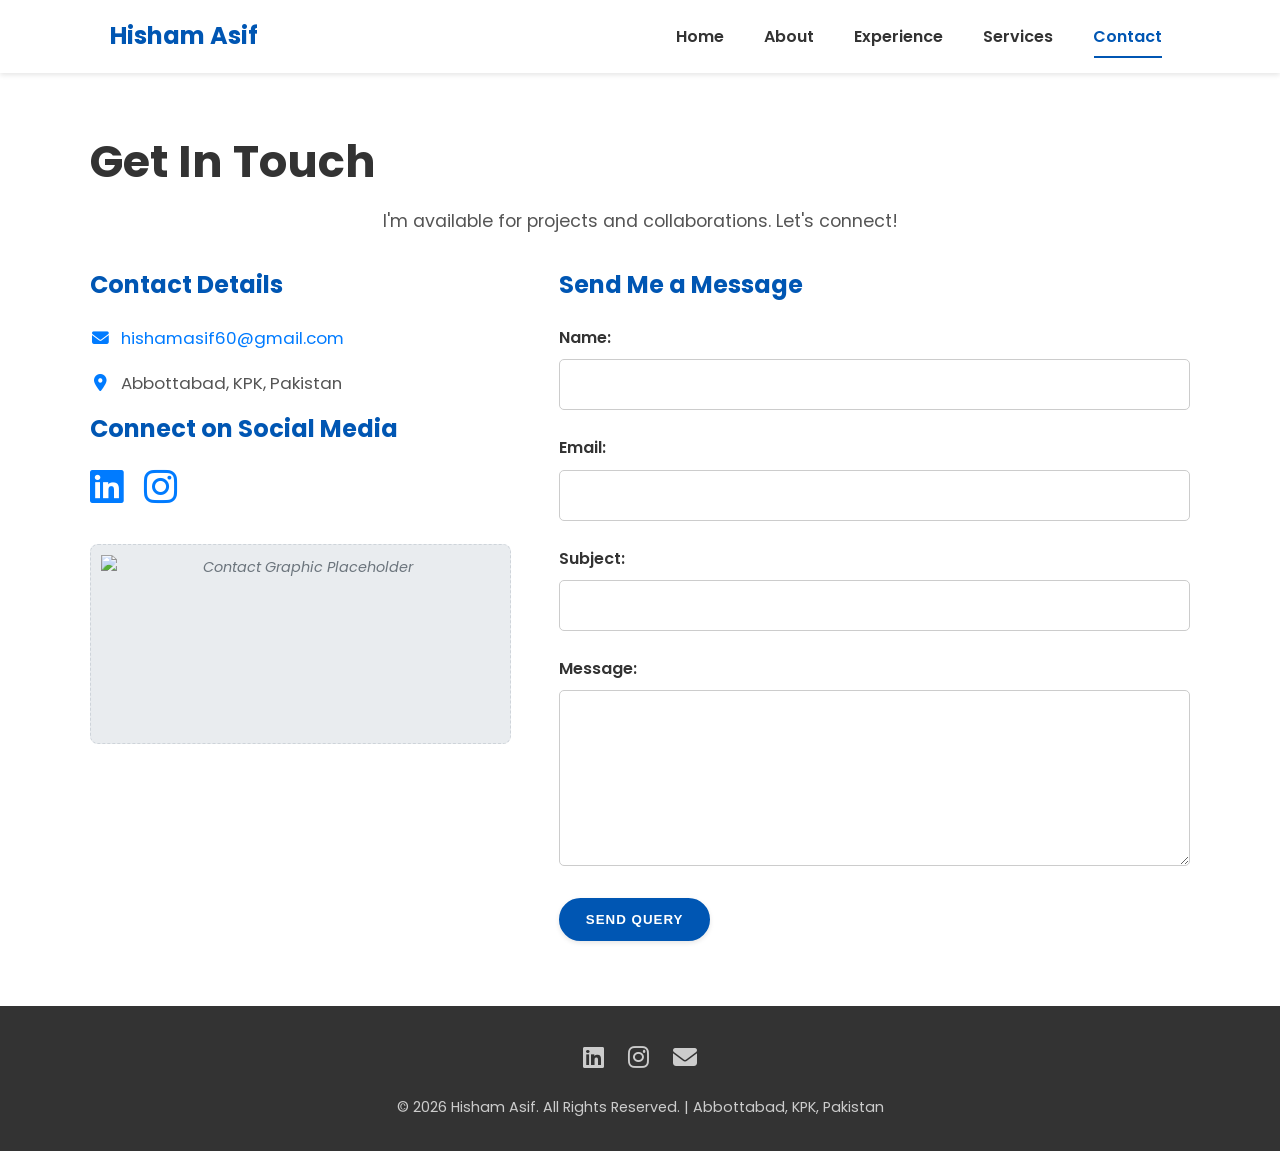
==== contact.html @ 88cc2145 "Add files via upload" ====
<!DOCTYPE html>
<html lang="en">
<head>
    <meta charset="UTF-8">
    <meta name="viewport" content="width=device-width, initial-scale=1.0">
    <title>Contact Hisham Asif</title>
    <link rel="stylesheet" href="style.css">
    <link rel="stylesheet" href="https://cdnjs.cloudflare.com/ajax/libs/font-awesome/6.5.2/css/all.min.css">
    <link rel="preconnect" href="https://fonts.googleapis.com">
    <link rel="preconnect" href="https://fonts.gstatic.com" crossorigin>
    <link href="https://fonts.googleapis.com/css2?family=Poppins:wght@300;400;600;700&display=swap" rel="stylesheet">
</head>
<body>
    <header>
        <nav class="navbar">
            <div class="container">
                 <a href="index.html" class="logo">Hisham Asif</a>
                <ul class="nav-links">
                    <li><a href="index.html">Home</a></li>
                    <li><a href="about.html">About</a></li>
                    <li><a href="experience.html">Experience</a></li>
                    <li><a href="services.html">Services</a></li>
                    <li><a href="contact.html" class="active">Contact</a></li> 
                </ul>
                 <button class="menu-toggle" aria-label="Toggle navigation" aria-expanded="false">
                    <i class="fas fa-bars"></i> 
                </button>
            </div>
        </nav>
    </header>

    <main>
        <section class="container section-padding animate-on-scroll">
            <h1>Get In Touch</h1>
            <p class="subtitle">I'm available for projects and collaborations. Let's connect!</p>

            <div class="contact-container">
                <div class="contact-info animate-on-scroll">
                    <h3>Contact Details</h3>
                    <p><i class="fas fa-envelope"></i> <a href="mailto:hishamasif60@gmail.com">hishamasif60@gmail.com</a></p>
                    <p><i class="fas fa-map-marker-alt"></i> Abbottabad, KPK, Pakistan</p>

                    <h3>Connect on Social Media</h3>
                     <div class="contact-social-links">
                        <a href="https://www.linkedin.com/in/hisham-asif-b0612a239/" target="_blank" aria-label="LinkedIn"><i class="fab fa-linkedin fa-2x"></i></a>
                        <a href="https://www.instagram.com/hisham.protype/" target="_blank" aria-label="Instagram"><i class="fab fa-instagram fa-2x"></i></a>
                    </div>

                     <img src="images/contact image.jpg" alt="Contact Graphic Placeholder" class="placeholder-img contact-img-placeholder animate-on-scroll">
                     </div>

                <div class="contact-form animate-on-scroll">
                    <h3>Send Me a Message</h3>
                    <form id="query-form" action="#" method="POST"> 
                        <div class="form-group">
                            <label for="name">Name:</label>
                            <input type="text" id="name" name="name" required>
                        </div>
                        <div class="form-group">
                            <label for="email">Email:</label>
                            <input type="email" id="email" name="email" required>
                        </div>
                        <div class="form-group">
                            <label for="subject">Subject:</label>
                            <input type="text" id="subject" name="subject"> 
                        </div>
                        <div class="form-group">
                            <label for="message">Message:</label>
                            <textarea id="message" name="message" rows="6" required></textarea>
                        </div>
                        <button type="submit" class="cta-button">Send Query</button>
                    </form>
                </div>
            </div>
        </section>
    </main>

    <footer>
        <div class="container">
             <div class="social-links">
                <a href="https://www.linkedin.com/in/hisham-asif-b0612a239/" target="_blank" aria-label="LinkedIn"><i class="fab fa-linkedin"></i></a>
                <a href="https://www.instagram.com/hisham.protype/" target="_blank" aria-label="Instagram"><i class="fab fa-instagram"></i></a>
                <a href="mailto:hishamasif60@gmail.com" aria-label="Email"><i class="fas fa-envelope"></i></a>
            </div>
            <p>&copy; <span id="current-year"></span> Hisham Asif. All Rights Reserved. | Abbottabad, KPK, Pakistan</p>
        </div>
    </footer>

    <script src="script.js"></script>
</body>
</html>
---- style.css ----
/* General Styling & Variables */
:root {
    --primary-color: #0056b3; /* Example Blue */
    --secondary-color: #007bff;
    --accent-color: #ffc107; /* Example Yellow */
    --dark-color: #333;
    --light-color: #f8f9fa;
    --text-color: #555;
    --font-family: 'Poppins', sans-serif;
    --transition-speed: 0.3s ease;
}

/* Basic Reset */
* {
    box-sizing: border-box;
    margin: 0;
    padding: 0;
}

/* Smooth Scrolling */
html {
    scroll-behavior: smooth;
}

/* Body Styling - Flex column for sticky footer */
body {
    font-family: var(--font-family);
    line-height: 1.7;
    color: var(--text-color);
    background-color: #fff;
    display: flex;
    flex-direction: column;
    min-height: 100vh; /* Ensures body takes at least full viewport height */
}

/* Main Content Area - Grows to fill space */
main {
    flex-grow: 1;
}

/* Centered Container */
.container {
    max-width: 1100px;
    margin: 0 auto;
    padding: 0 20px; /* Padding on sides for smaller screens */
}

/* Typography */
h1, h2, h3 {
    color: var(--dark-color);
    margin-bottom: 1rem;
    line-height: 1.3;
}

h1 { font-size: 2.8rem; }
h2 { font-size: 2.2rem; }
h3 { font-size: 1.5rem; }

p {
    margin-bottom: 1rem;
}

a {
    color: var(--secondary-color);
    text-decoration: none;
    transition: color var(--transition-speed);
}

a:hover {
    color: var(--primary-color);
}

ul {
    list-style: none;
}

/* Images */
img {
    max-width: 100%; /* Responsive images */
    height: auto;
    display: block; /* Prevents extra space below images */
}

/* Section Padding */
.section-padding {
    padding: 60px 0;
}

/* Subtitle Styling */
.subtitle {
    font-size: 1.1rem;
    color: var(--text-color);
    margin-bottom: 2rem;
    text-align: center;
}

/* Header & Navigation */
.navbar {
    background-color: #fff;
    box-shadow: 0 2px 5px rgba(0,0,0,0.1); /* Subtle shadow */
    padding: 1rem 0;
    position: sticky; /* Makes navbar stick to top */
    top: 0;
    z-index: 1000; /* Ensures navbar stays on top */
}

.navbar .container {
    display: flex;
    justify-content: space-between;
    align-items: center;
}

.navbar .logo {
    font-size: 1.5rem;
    font-weight: 700;
    color: var(--primary-color);
}
.navbar .logo:hover {
    color: var(--secondary-color);
}


.navbar .nav-links {
    display: flex; /* Horizontal layout for links */
}

.navbar .nav-links li {
    margin-left: 1.5rem; /* Spacing between links */
}

.navbar .nav-links a {
    color: var(--dark-color);
    font-weight: 600;
    padding: 0.5rem;
    position: relative; /* For the underline effect */
    transition: color var(--transition-speed);
}
.navbar .nav-links a:hover {
    color: var(--primary-color);
}

/* Underline effect for nav links */
.navbar .nav-links a::after {
    content: '';
    position: absolute;
    bottom: -2px; /* Position underline slightly below text */
    left: 50%;
    transform: translateX(-50%);
    width: 0; /* Initially hidden */
    height: 2px;
    background-color: var(--primary-color);
    transition: width var(--transition-speed);
}

/* Show underline on hover or if active */
.navbar .nav-links a:hover::after,
.navbar .nav-links a.active::after {
    width: 80%;
}

/* Style for the active page link */
.navbar .nav-links a.active {
    color: var(--primary-color);
}

/* Mobile Menu Toggle Button (Hamburger) */
.menu-toggle {
    display: none; /* Hidden by default on larger screens */
    background: none;
    border: none;
    font-size: 1.5rem;
    color: var(--dark-color);
    cursor: pointer;
    padding: 0.5rem;
}

/* Hero Section (Home Page) */
.hero-section {
    /* Optional gradient overlay on background image */
    background: linear-gradient(to right, rgba(248, 249, 250, 0.95), rgba(248, 249, 250, 0.8)), url('images/hero-bg-placeholder.jpg');
    background-color: var(--light-color); /* Fallback solid color */
    background-size: cover;
    background-position: center;
    padding: 80px 0;
    min-height: 70vh; /* Give it some height */
    display: flex; /* Use flex to center content vertically */
    align-items: center;
}

.hero-section .container {
    display: flex;
    align-items: center;
    justify-content: space-between;
    gap: 2rem;
}

.hero-content {
    flex: 1; /* Takes available space */
    text-align: left;
}

.hero-content h1 {
    font-size: 3.5rem;
    margin-bottom: 0.5rem;
    color: var(--primary-color);
    font-weight: 700;
}

.hero-content h2 {
    font-size: 1.8rem;
    margin-bottom: 1rem;
    font-weight: 400;
}
/* Style the secondary part of the headline */
.hero-content h2 span {
    font-weight: 600;
    color: var(--secondary-color);
}


.hero-content p {
    font-size: 1.1rem;
    margin-bottom: 2rem;
    max-width: 600px; /* Limit width for readability */
}

.hero-image {
    flex-basis: 300px; /* Fixed base size for image container */
    flex-shrink: 0; /* Prevent shrinking */
    text-align: center;
}

/* Style the hero image (circular) */
.hero-image img {
    border-radius: 50%;
    width: 250px;
    height: 250px;
    object-fit: cover; /* Ensures image covers the area */
    border: 5px solid #fff; /* White border */
    box-shadow: 0 4px 15px rgba(0,0,0,0.1); /* Soft shadow */
}

/* Call to Action Button Styling */
.cta-button {
    display: inline-block;
    background-color: var(--primary-color);
    color: #fff;
    padding: 12px 25px;
    border-radius: 25px; /* Pill shape */
    font-weight: 600;
    text-transform: uppercase;
    letter-spacing: 1px;
    transition: background-color var(--transition-speed), transform var(--transition-speed), box-shadow var(--transition-speed);
    margin: 5px 10px 5px 0; /* Spacing around buttons */
    border: 2px solid var(--primary-color);
    box-shadow: 0 2px 5px rgba(0, 0, 0, 0.1);
}

.cta-button:hover {
    background-color: var(--secondary-color);
    border-color: var(--secondary-color);
    transform: translateY(-3px); /* Slight lift effect */
    box-shadow: 0 4px 8px rgba(0, 0, 0, 0.2);
    color: #fff; /* Ensure text remains white */
}

/* Secondary Button Style (Outline) */
.cta-button.secondary {
    background-color: transparent;
    color: var(--primary-color);
    border: 2px solid var(--primary-color);
}

.cta-button.secondary:hover {
    background-color: var(--primary-color);
    color: #fff;
}

/* Intro Services Highlights (Home Page) */
#intro-services h2 {
    text-align: center;
    margin-bottom: 3rem;
}
.service-highlights {
    display: grid;
    /* Creates responsive columns: min 250px wide, max 1fr (equal share) */
    grid-template-columns: repeat(auto-fit, minmax(250px, 1fr));
    gap: 2rem;
    text-align: center;
}

.highlight-item i { /* Icon styling */
    color: var(--primary-color);
    margin-bottom: 1rem;
}

.highlight-item h3 {
    margin-bottom: 0.5rem;
    font-size: 1.3rem;
}

/* About Page Specific Styles */
.about-content {
    display: flex;
    gap: 3rem;
    align-items: center;
}
.about-image {
    flex-basis: 35%; /* Image takes ~1/3 width */
    flex-shrink: 0;
}
.about-image img {
    border-radius: 10px;
    box-shadow: 0 4px 15px rgba(0,0,0,0.1);
}
.about-text {
    flex: 1; /* Text takes remaining space */
}

/* Experience Page Specific Styles */
.experience-grid {
    display: grid;
    grid-template-columns: repeat(auto-fit, minmax(300px, 1fr));
    gap: 2rem;
}

.experience-card {
    background-color: var(--light-color);
    padding: 2rem;
    border-radius: 8px;
    box-shadow: 0 2px 8px rgba(0,0,0,0.05);
    transition: transform var(--transition-speed), box-shadow var(--transition-speed);
    display: flex;
    flex-direction: column;
    align-items: center; /* Center content horizontally */
    text-align: center;
}

.experience-card:hover {
    transform: translateY(-5px); /* Lift card on hover */
    box-shadow: 0 5px 15px rgba(0,0,0,0.1);
}

.experience-card i.fas { /* Icon styling within cards */
    color: var(--primary-color);
    margin-bottom: 1rem;
}

/* List styling within experience cards */
.experience-card ul {
    margin-top: 1rem;
    padding-left: 0; /* Remove default padding */
    width: 100%; /* Ensure list takes full width for centering */
}
.experience-card li {
    margin-bottom: 0.5rem;
    display: flex;
    align-items: center;
    justify-content: center; /* Center list items */
    gap: 0.5rem; /* Space between icon and text */
    font-size: 0.95rem;
}
.experience-card li i.fa-check-circle { /* Checkmark icon style */
    color: #28a745; /* Green */
    font-size: 0.9em;
    flex-shrink: 0; /* Prevent icon from shrinking */
}
/* Tool Logos Section (Experience Page) */
.tool-logos {
    margin-top: 3rem;
    text-align: center;
    padding-top: 2rem;
    border-top: 1px solid #eee; /* Separator line */
}
.tool-logos h4 {
     margin-bottom: 1.5rem;
     color: var(--dark-color);
}
.tool-logo {
    height: 40px; /* Control logo height */
    width: auto; /* Maintain aspect ratio */
    margin: 0 15px;
    opacity: 0.8;
    transition: opacity var(--transition-speed);
    vertical-align: middle; /* Align logos nicely */
}
.tool-logo:hover {
    opacity: 1;
}

/* Services Page Specific Styles */
.services-grid {
    display: grid;
    grid-template-columns: repeat(auto-fit, minmax(300px, 1fr));
    gap: 2rem;
    margin-bottom: 3rem;
}

.service-item {
    background-color: #fff;
    padding: 2rem;
    border: 1px solid #eee;
    border-radius: 8px;
    box-shadow: 0 2px 8px rgba(0,0,0,0.05);
    transition: transform var(--transition-speed), box-shadow var(--transition-speed);
    display: flex; /* Use flex for better control */
    flex-direction: column;
}

.service-item:hover {
     transform: translateY(-5px);
    box-shadow: 0 5px 15px rgba(0,0,0,0.1);
}

.service-item i.fas { /* Icon styling */
    color: var(--primary-color);
    margin-bottom: 1rem;
    align-self: flex-start; /* Align icon to the start */
}

/* List styling within service items */
.service-item ul {
    margin-top: 1rem;
    padding-left: 1.2rem; /* Indent list */
    list-style: disc; /* Use standard bullets */
    flex-grow: 1; /* Allows list to take up space if needed */
}

.service-item li {
    margin-bottom: 0.5rem;
    font-size: 0.95rem;
}

/* Call to Action Section (Services Page) */
.cta-section {
    background-color: var(--light-color);
    text-align: center;
    padding: 3rem 1rem;
    border-radius: 8px;
    margin-top: 2rem;
}

.cta-section h2 {
     color: var(--primary-color);
     margin-bottom: 0.5rem;
}
.cta-section p {
    margin-bottom: 1.5rem;
}

/* Contact Page Specific Styles */
.contact-container {
    display: grid;
    /* Two columns: info takes less space, form takes more */
    grid-template-columns: 1fr 1.5fr;
    gap: 3rem;
    align-items: start; /* Align items to the top of their grid cells */
}

.contact-info h3, .contact-form h3 {
    margin-bottom: 1.5rem;
    color: var(--primary-color);
}

/* Contact details styling */
.contact-info p {
    margin-bottom: 1rem;
    display: flex;
    align-items: center;
    gap: 0.7rem; /* Space between icon and text */
    font-size: 1.05rem;
}
.contact-info i { /* Icon alignment */
    color: var(--secondary-color);
    width: 20px;
    text-align: center;
    flex-shrink: 0;
}
/* Social links in contact info */
.contact-social-links {
    margin-top: 1.5rem;
}
.contact-social-links a {
    margin-right: 1rem;
    color: var(--dark-color);
    font-size: 1.2rem; /* Adjust icon size */
    transition: color var(--transition-speed);
}
.contact-social-links a:hover {
    color: var(--primary-color);
}
.contact-social-links i { /* Override width for social icons */
    width: auto;
}

/* Contact Form Styling */
.contact-form .form-group {
    margin-bottom: 1.5rem;
}

.contact-form label {
    display: block;
    margin-bottom: 0.5rem;
    font-weight: 600;
    color: var(--dark-color);
}

.contact-form input[type="text"],
.contact-form input[type="email"],
.contact-form textarea {
    width: 100%;
    padding: 12px;
    border: 1px solid #ccc;
    border-radius: 5px;
    font-family: inherit; /* Use body font */
    font-size: 1rem;
    transition: border-color var(--transition-speed), box-shadow var(--transition-speed);
}

/* Focus effect for form fields */
.contact-form input:focus,
.contact-form textarea:focus {
    outline: none;
    border-color: var(--primary-color);
    box-shadow: 0 0 5px rgba(0, 86, 179, 0.2);
}

.contact-form textarea {
    resize: vertical; /* Allow vertical resize only */
    min-height: 120px; /* Minimum height for textarea */
}

/* Submit button styling */
.contact-form button[type="submit"] {
    width: auto; /* Don't force full width */
    cursor: pointer;
    margin-top: 0; /* Reset margin from cta-button base style */
}

/* Footer Styling */
footer {
    background-color: var(--dark-color);
    color: #ccc;
    text-align: center;
    padding: 2rem 0;
    margin-top: auto; /* Pushes footer to bottom in flex container */
}

footer .social-links {
    margin-bottom: 1rem;
}

footer .social-links a {
    color: #ccc;
    margin: 0 10px;
    font-size: 1.5rem; /* Footer icon size */
    transition: color var(--transition-speed);
}

footer .social-links a:hover {
    color: var(--accent-color); /* Use accent color on hover */
}

footer p {
    font-size: 0.9rem;
    margin-bottom: 0;
}
footer p a { /* Link styling in footer */
    color: #ccc;
    text-decoration: underline;
}
footer p a:hover {
     color: var(--accent-color);
}

/* Placeholder Styles (Visible when images are missing) */
.placeholder-img {
    background-color: #e9ecef; /* Light grey background */
    border: 1px dashed #ced4da; /* Dashed border */
    display: flex;
    align-items: center;
    justify-content: center;
    color: #6c757d; /* Grey text */
    font-style: italic;
    font-size: 0.9rem;
    min-height: 150px; /* Default minimum height */
    text-align: center;
    padding: 10px;
}
/* Specific placeholder sizes */
.hero-image .placeholder-img {
    width: 250px;
    height: 250px;
    border-radius: 50%;
    min-height: 0; /* Override default min-height */
}
.about-image .placeholder-img {
    min-height: 300px;
    border-radius: 10px;
}
.service-img-placeholder {
    min-height: 100px;
    margin-top: 1rem;
    border-radius: 5px;
}
.contact-img-placeholder {
     min-height: 200px;
     margin-top: 2rem;
     border-radius: 8px;
}
.tool-logo.placeholder-img {
    height: 40px;
    width: 100px; /* Example width for logos */
    min-height: 0;
    padding: 5px;
    border-radius: 4px;
}

/* Animation Styling */
.animate-on-scroll {
    opacity: 0; /* Start hidden */
    transform: translateY(30px); /* Start slightly lower */
    transition: opacity 0.6s ease-out, transform 0.6s ease-out;
}

/* Style when element becomes visible */
.animate-on-scroll.is-visible {
    opacity: 1;
    transform: translateY(0);
}

/* Responsive Design - Media Queries */

/* Tablets and smaller devices */
@media (max-width: 992px) {
    .hero-section .container {
        flex-direction: column; /* Stack hero content and image */
        text-align: center;
    }
    .hero-content {
        text-align: center;
        margin-bottom: 2rem;
    }
     .hero-content h1 {
        font-size: 3rem;
    }
     .hero-content h2 {
        font-size: 1.6rem;
    }
     .hero-image {
        flex-basis: auto; /* Reset basis */
        margin-top: 2rem;
    }
    .hero-image img {
        width: 220px;
        height: 220px;
    }

    .about-content {
        flex-direction: column; /* Stack about image and text */
    }
    .about-image {
        margin-bottom: 2rem;
        max-width: 400px; /* Limit image size */
        align-self: center;
    }

    .contact-container {
        grid-template-columns: 1fr; /* Single column layout for contact */
        gap: 2rem;
    }
    .contact-info {
        text-align: center;
    }
     .contact-info p {
        justify-content: center; /* Center contact details */
    }
    .contact-img-placeholder {
        max-width: 300px;
        margin-left: auto;
        margin-right: auto;
    }
}

/* Mobile devices */
@media (max-width: 768px) {
    h1 { font-size: 2.2rem; }
    h2 { font-size: 1.8rem; }

    .navbar .container {
        position: relative; /* Needed for absolute positioning of mobile nav */
    }

    /* Hide desktop nav links */
    .navbar .nav-links {
        display: none;
        flex-direction: column; /* Stack links vertically */
        position: absolute;
        top: 100%; /* Position below the navbar */
        left: 0;
        width: 100%;
        background-color: #fff;
        box-shadow: 0 5px 10px rgba(0,0,0,0.1);
        padding: 0; /* Remove padding */
        border-top: 1px solid #eee;
    }

     /* Class added by JS to show mobile nav */
     .navbar .nav-links.active {
        display: flex;
    }

    .navbar .nav-links li {
        margin: 0; /* Remove horizontal margin */
        text-align: center;
        width: 100%;
    }

    .navbar .nav-links a {
        display: block; /* Make links take full width */
        padding: 1rem;
        border-bottom: 1px solid #eee; /* Separator lines */
    }
     /* Remove underline effect on mobile */
     .navbar .nav-links a::after {
        display: none;
    }
     /* Remove border from last link */
     .navbar .nav-links li:last-child a {
         border-bottom: none;
     }


    /* Show hamburger icon */
    .menu-toggle {
        display: block;
    }

    /* Adjust hero section further for mobile */
    .hero-section {
        padding: 60px 0;
        min-height: 50vh;
    }
    .hero-content h1 {
        font-size: 2.5rem;
    }
    .hero-image img {
        width: 180px;
        height: 180px;
    }

    /* Adjust grid gaps for smaller screens */
    .experience-grid, .services-grid, .service-highlights {
        gap: 1.5rem;
    }

    /* Adjust padding for sections */
    .section-padding {
        padding: 40px 0;
    }

    /* Reduce footer padding */
    footer {
        padding: 1.5rem 0;
    }
    footer .social-links a {
        font-size: 1.3rem;
    }
    footer p {
        font-size: 0.8rem;
    }
}
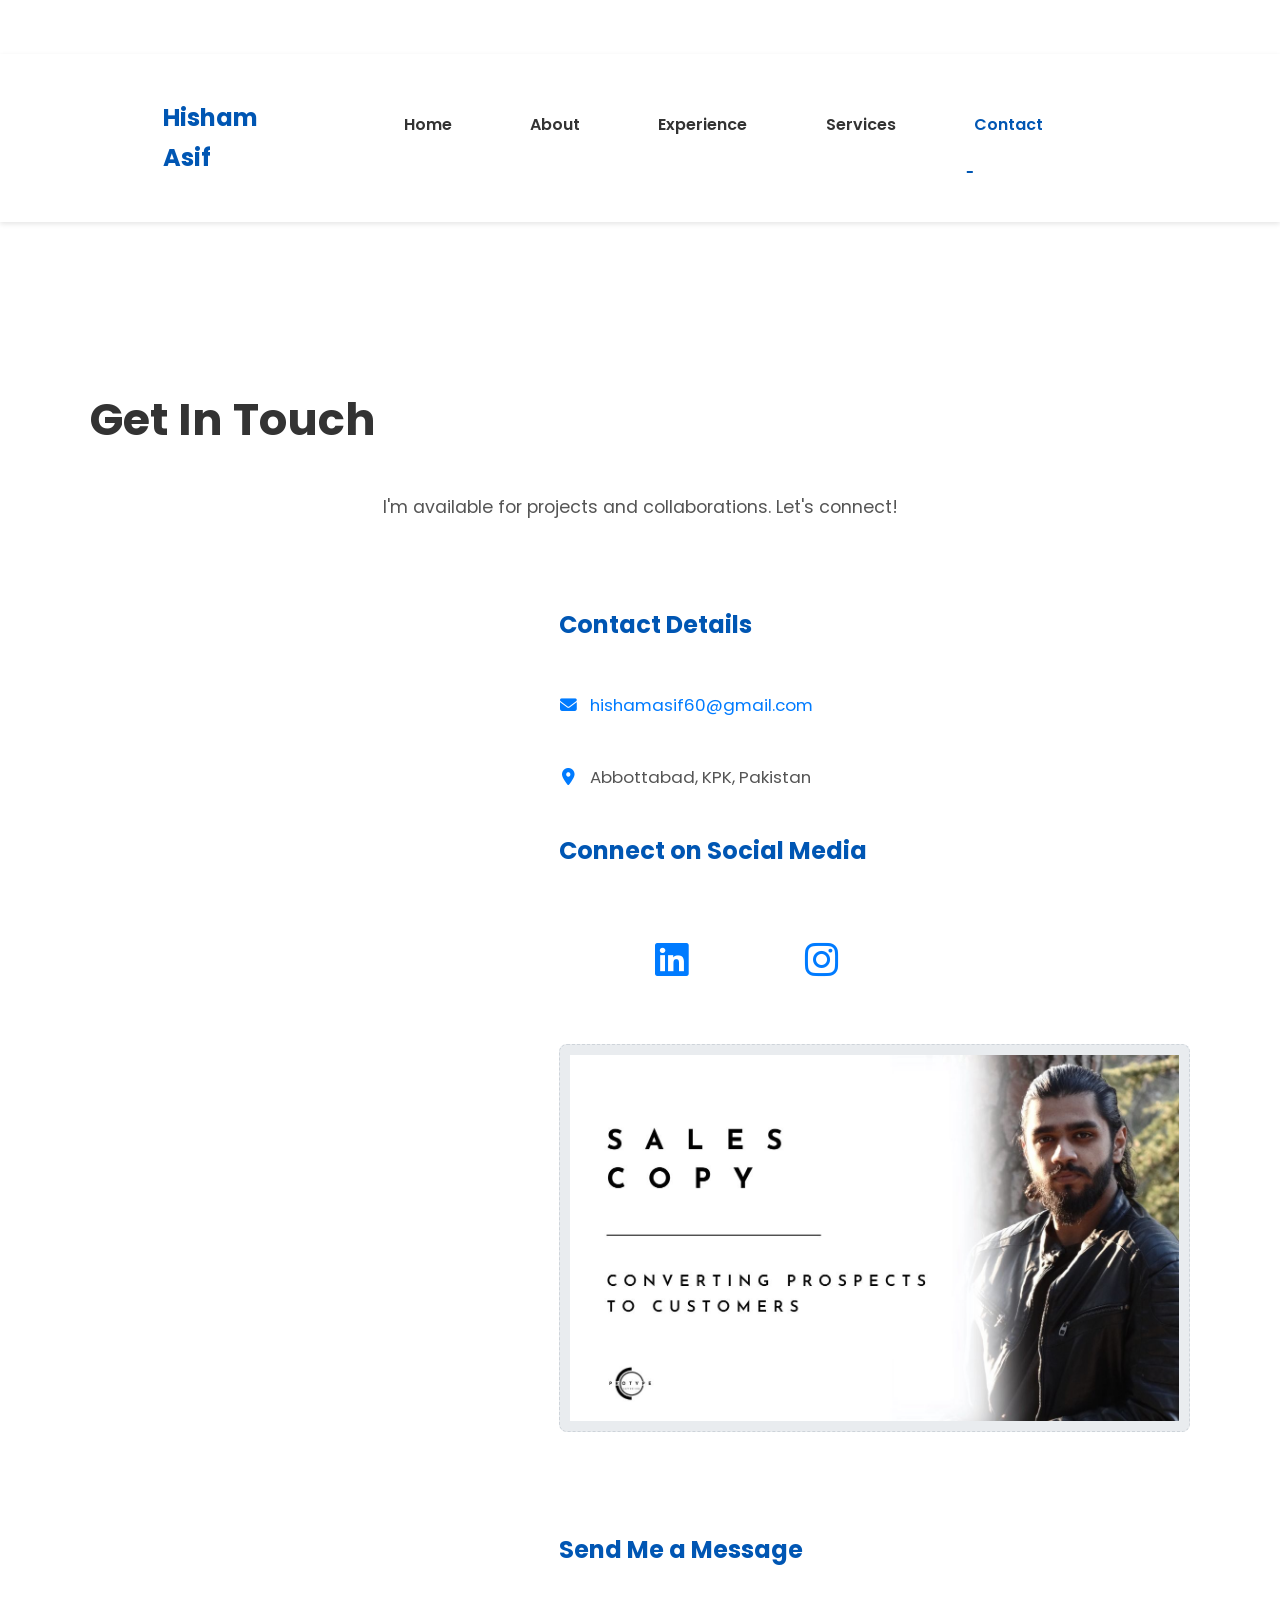
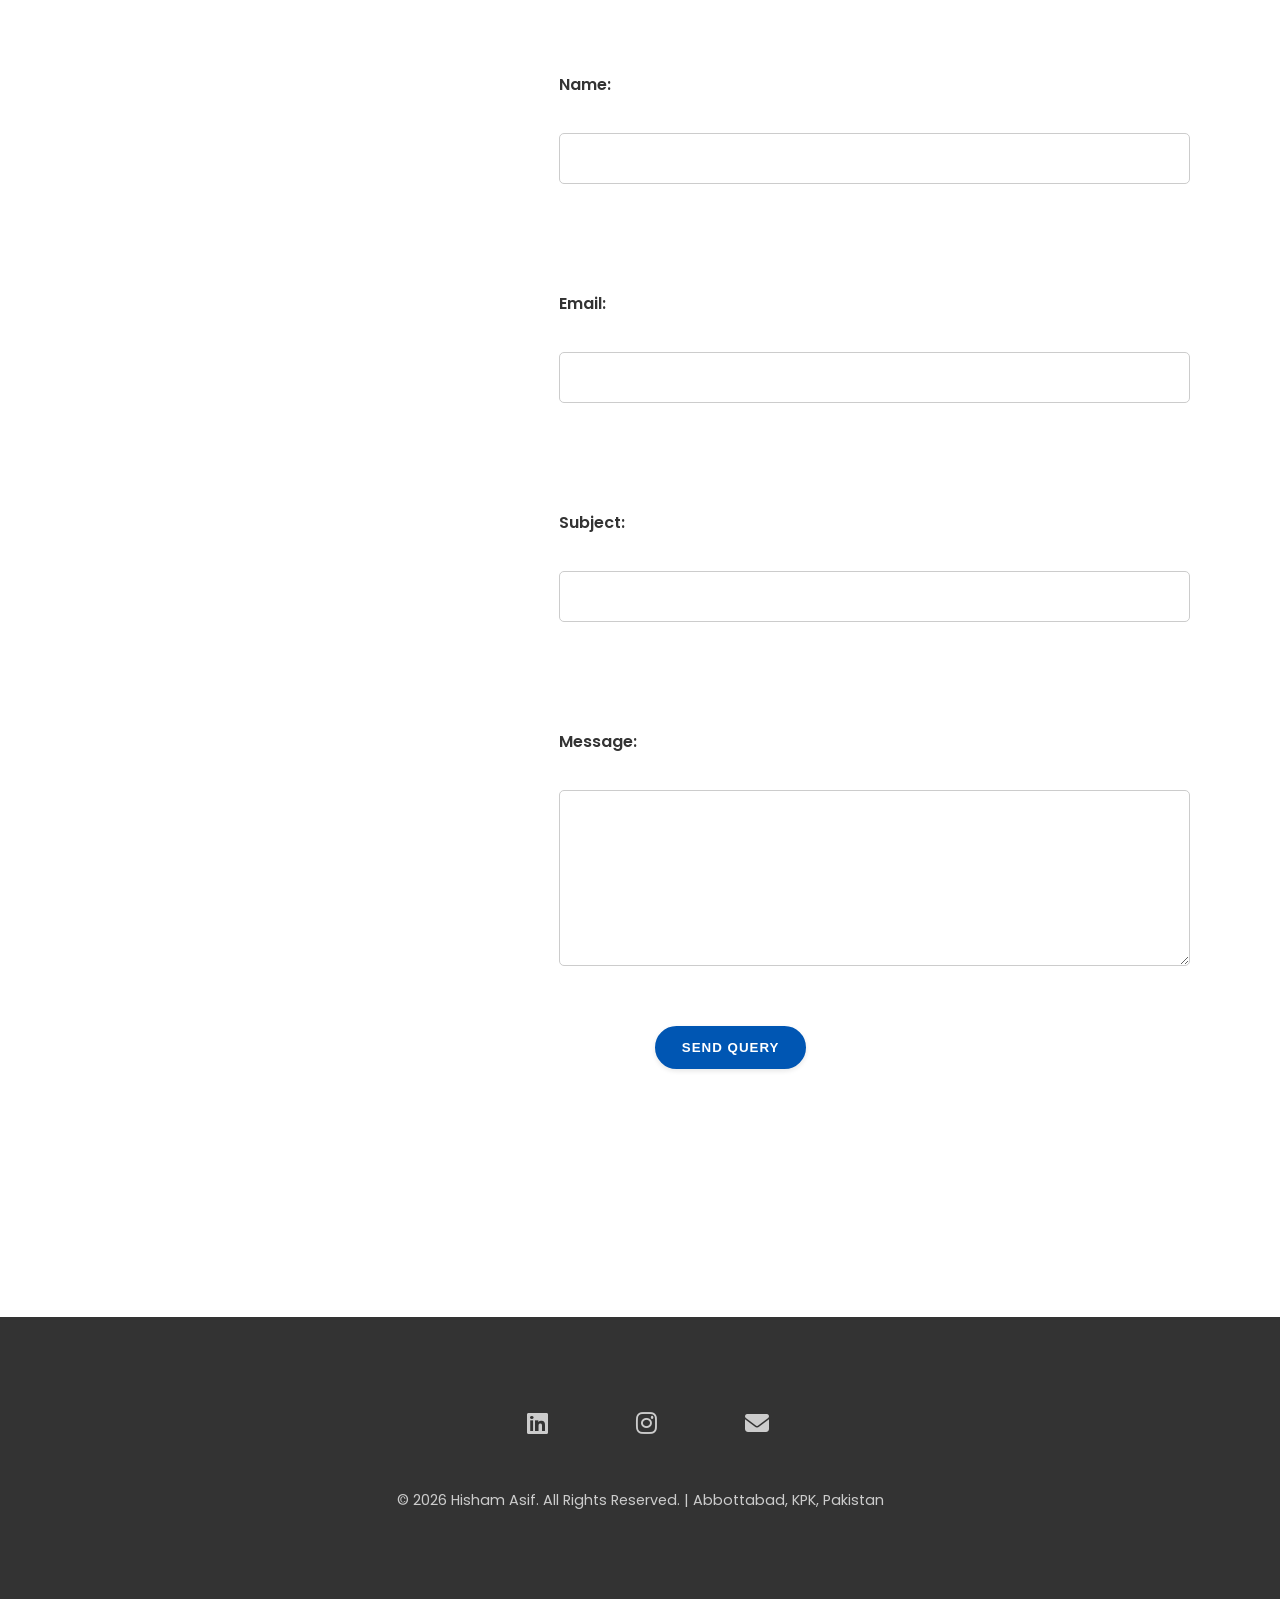
==== commit 70976309: "Update contact.html" ====
--- a/contact.html
+++ b/contact.html
@@ -1,91 +1,91 @@
 <!DOCTYPE html>
 <html lang="en">
 <head>
-    <meta charset="UTF-8">
-    <meta name="viewport" content="width=device-width, initial-scale=1.0">
-    <title>Contact Hisham Asif</title>
-    <link rel="stylesheet" href="style.css">
-    <link rel="stylesheet" href="https://cdnjs.cloudflare.com/ajax/libs/font-awesome/6.5.2/css/all.min.css">
-    <link rel="preconnect" href="https://fonts.googleapis.com">
-    <link rel="preconnect" href="https://fonts.gstatic.com" crossorigin>
-    <link href="https://fonts.googleapis.com/css2?family=Poppins:wght@300;400;600;700&display=swap" rel="stylesheet">
+    <meta charset="UTF-8">
+    <meta name="viewport" content="width=device-width, initial-scale=1.0">
+    <title>Contact Hisham Asif</title>
+    <link rel="stylesheet" href="style.css">
+    <link rel="stylesheet" href="https://cdnjs.cloudflare.com/ajax/libs/font-awesome/6.5.2/css/all.min.css">
+    <link rel="preconnect" href="https://fonts.googleapis.com">
+    <link rel="preconnect" href="https://fonts.gstatic.com" crossorigin>
+    <link href="https://fonts.googleapis.com/css2?family=Poppins:wght@300;400;600;700&display=swap" rel="stylesheet">
 </head>
 <body>
-    <header>
-        <nav class="navbar">
-            <div class="container">
-                 <a href="index.html" class="logo">Hisham Asif</a>
-                <ul class="nav-links">
-                    <li><a href="index.html">Home</a></li>
-                    <li><a href="about.html">About</a></li>
-                    <li><a href="experience.html">Experience</a></li>
-                    <li><a href="services.html">Services</a></li>
-                    <li><a href="contact.html" class="active">Contact</a></li> 
-                </ul>
-                 <button class="menu-toggle" aria-label="Toggle navigation" aria-expanded="false">
-                    <i class="fas fa-bars"></i> 
-                </button>
-            </div>
-        </nav>
-    </header>
+    <header>
+        <nav class="navbar">
+            <div class="container">
+                 <a href="index.html" class="logo">Hisham Asif</a>
+                <ul class="nav-links">
+                    <li><a href="index.html">Home</a></li>
+                    <li><a href="about.html">About</a></li>
+                    <li><a href="experience.html">Experience</a></li>
+                    <li><a href="services.html">Services</a></li>
+                    <li><a href="contact.html" class="active">Contact</a></li>
+                </ul>
+                 <button class="menu-toggle" aria-label="Toggle navigation" aria-expanded="false">
+                    <i class="fas fa-bars"></i>
+                </button>
+            </div>
+        </nav>
+    </header>
 
-    <main>
-        <section class="container section-padding animate-on-scroll">
-            <h1>Get In Touch</h1>
-            <p class="subtitle">I'm available for projects and collaborations. Let's connect!</p>
+    <main>
+        <section class="container section-padding animate-on-scroll">
+            <h1>Get In Touch</h1>
+            <p class="subtitle">I'm available for projects and collaborations. Let's connect!</p>
 
-            <div class="contact-container">
-                <div class="contact-info animate-on-scroll">
-                    <h3>Contact Details</h3>
-                    <p><i class="fas fa-envelope"></i> <a href="mailto:hishamasif60@gmail.com">hishamasif60@gmail.com</a></p>
-                    <p><i class="fas fa-map-marker-alt"></i> Abbottabad, KPK, Pakistan</p>
+            <div class="contact-container">
+                <div class="contact-info animate-on-scroll">
+                    <h3>Contact Details</h3>
+                    <p><i class="fas fa-envelope"></i> <a href="mailto:hishamasif60@gmail.com">hishamasif60@gmail.com</a></p>
+                    <p><i class="fas fa-map-marker-alt"></i> Abbottabad, KPK, Pakistan</p>
 
-                    <h3>Connect on Social Media</h3>
-                     <div class="contact-social-links">
-                        <a href="https://www.linkedin.com/in/hisham-asif-b0612a239/" target="_blank" aria-label="LinkedIn"><i class="fab fa-linkedin fa-2x"></i></a>
-                        <a href="https://www.instagram.com/hisham.protype/" target="_blank" aria-label="Instagram"><i class="fab fa-instagram fa-2x"></i></a>
-                    </div>
+                    <h3>Connect on Social Media</h3>
+                     <div class="contact-social-links">
+                        <a href="https://www.linkedin.com/in/hisham-asif-b0612a239/" target="_blank" aria-label="LinkedIn"><i class="fab fa-linkedin fa-2x"></i></a>
+                        <a href="https://www.instagram.com/hisham.protype/" target="_blank" aria-label="Instagram"><i class="fab fa-instagram fa-2x"></i></a>
+                    </div>
 
-                     <img src="images/contact image.jpg" alt="Contact Graphic Placeholder" class="placeholder-img contact-img-placeholder animate-on-scroll">
-                     </div>
+                     <img src="images/contact image.jpg" alt="Contact Graphic Placeholder" class="placeholder-img contact-img-placeholder animate-on-scroll">
+                     </div>
 
-                <div class="contact-form animate-on-scroll">
-                    <h3>Send Me a Message</h3>
-                    <form id="query-form" action="#" method="POST"> 
-                        <div class="form-group">
-                            <label for="name">Name:</label>
-                            <input type="text" id="name" name="name" required>
-                        </div>
-                        <div class="form-group">
-                            <label for="email">Email:</label>
-                            <input type="email" id="email" name="email" required>
-                        </div>
-                        <div class="form-group">
-                            <label for="subject">Subject:</label>
-                            <input type="text" id="subject" name="subject"> 
-                        </div>
-                        <div class="form-group">
-                            <label for="message">Message:</label>
-                            <textarea id="message" name="message" rows="6" required></textarea>
-                        </div>
-                        <button type="submit" class="cta-button">Send Query</button>
-                    </form>
-                </div>
-            </div>
-        </section>
-    </main>
+                <div class="contact-form animate-on-scroll">
+                    <h3>Send Me a Message</h3>
+                    <form id="query-form" action="https://formspree.io/f/mblgvjyg" method="POST">
+                        <div class="form-group">
+                            <label for="name">Name:</label>
+                            <input type="text" id="name" name="name" required>
+                        </div>
+                        <div class="form-group">
+                            <label for="email">Email:</label>
+                            <input type="email" id="email" name="email" required>
+                        </div>
+                        <div class="form-group">
+                            <label for="subject">Subject:</label>
+                            <input type="text" id="subject" name="subject">
+                        </div>
+                        <div class="form-group">
+                            <label for="message">Message:</label>
+                            <textarea id="message" name="message" rows="6" required></textarea>
+                        </div>
+                        <button type="submit" class="cta-button">Send Query</button>
+                    </form>
+                </div>
+            </div>
+        </section>
+    </main>
 
-    <footer>
-        <div class="container">
-             <div class="social-links">
-                <a href="https://www.linkedin.com/in/hisham-asif-b0612a239/" target="_blank" aria-label="LinkedIn"><i class="fab fa-linkedin"></i></a>
-                <a href="https://www.instagram.com/hisham.protype/" target="_blank" aria-label="Instagram"><i class="fab fa-instagram"></i></a>
-                <a href="mailto:hishamasif60@gmail.com" aria-label="Email"><i class="fas fa-envelope"></i></a>
-            </div>
-            <p>&copy; <span id="current-year"></span> Hisham Asif. All Rights Reserved. | Abbottabad, KPK, Pakistan</p>
-        </div>
-    </footer>
+    <footer>
+        <div class="container">
+             <div class="social-links">
+                <a href="https://www.linkedin.com/in/hisham-asif-b0612a239/" target="_blank" aria-label="LinkedIn"><i class="fab fa-linkedin"></i></a>
+                <a href="https://www.instagram.com/hisham.protype/" target="_blank" aria-label="Instagram"><i class="fab fa-instagram"></i></a>
+                <a href="mailto:hishamasif60@gmail.com" aria-label="Email"><i class="fas fa-envelope"></i></a>
+            </div>
+            <p>&copy; <span id="current-year"></span> Hisham Asif. All Rights Reserved. | Abbottabad, KPK, Pakistan</p>
+        </div>
+    </footer>
 
-    <script src="script.js"></script>
+    <script src="script.js"></script>
 </body>
 </html>
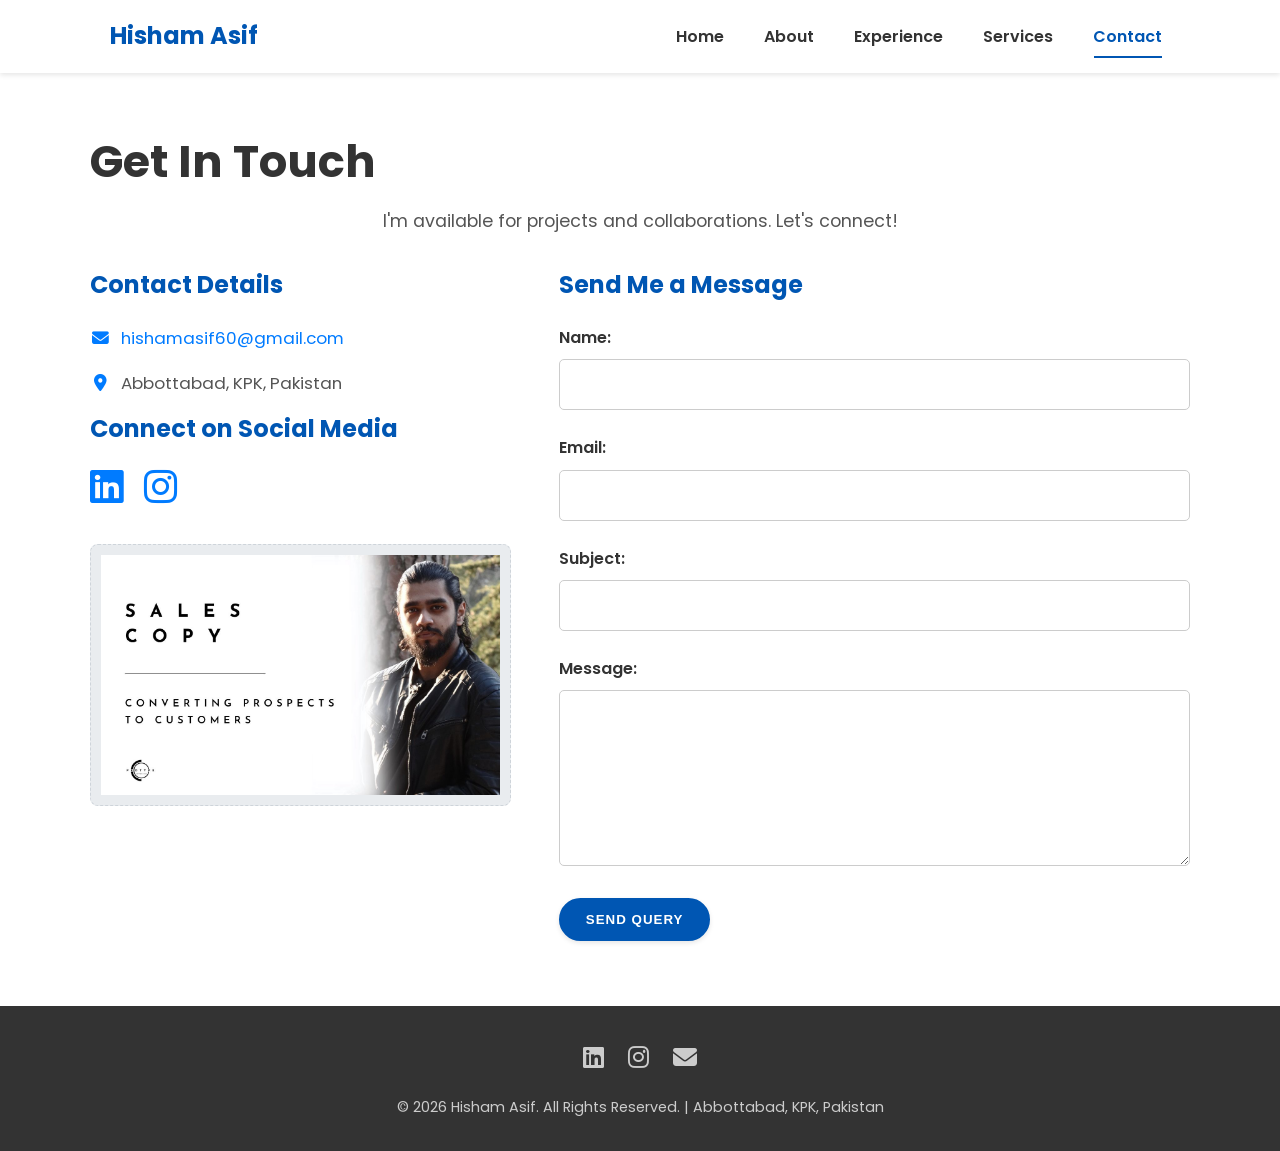
==== commit 32986287: "Update contact.html" ====
--- a/contact.html
+++ b/contact.html
@@ -1,91 +1,92 @@
 <!DOCTYPE html>
 <html lang="en">
 <head>
-    <meta charset="UTF-8">
-    <meta name="viewport" content="width=device-width, initial-scale=1.0">
-    <title>Contact Hisham Asif</title>
-    <link rel="stylesheet" href="style.css">
-    <link rel="stylesheet" href="https://cdnjs.cloudflare.com/ajax/libs/font-awesome/6.5.2/css/all.min.css">
-    <link rel="preconnect" href="https://fonts.googleapis.com">
-    <link rel="preconnect" href="https://fonts.gstatic.com" crossorigin>
-    <link href="https://fonts.googleapis.com/css2?family=Poppins:wght@300;400;600;700&display=swap" rel="stylesheet">
+    <meta charset="UTF-8">
+    <meta name="viewport" content="width=device-width, initial-scale=1.0">
+    <title>Contact Hisham Asif</title>
+    <link rel="stylesheet" href="style.css">
+    <link rel="stylesheet" href="https://cdnjs.cloudflare.com/ajax/libs/font-awesome/6.5.2/css/all.min.css">
+    <link rel="preconnect" href="https://fonts.googleapis.com">
+    <link rel="preconnect" href="https://fonts.gstatic.com" crossorigin>
+    <link href="https://fonts.googleapis.com/css2?family=Poppins:wght@300;400;600;700&display=swap" rel="stylesheet">
 </head>
 <body>
-    <header>
-        <nav class="navbar">
-            <div class="container">
-                 <a href="index.html" class="logo">Hisham Asif</a>
-                <ul class="nav-links">
-                    <li><a href="index.html">Home</a></li>
-                    <li><a href="about.html">About</a></li>
-                    <li><a href="experience.html">Experience</a></li>
-                    <li><a href="services.html">Services</a></li>
-                    <li><a href="contact.html" class="active">Contact</a></li>
-                </ul>
-                 <button class="menu-toggle" aria-label="Toggle navigation" aria-expanded="false">
-                    <i class="fas fa-bars"></i>
-                </button>
-            </div>
-        </nav>
-    </header>
+    <header>
+        <nav class="navbar">
+            <div class="container">
+                 <a href="index.html" class="logo">Hisham Asif</a>
+                <ul class="nav-links">
+                    <li><a href="index.html">Home</a></li>
+                    <li><a href="about.html">About</a></li>
+                    <li><a href="experience.html">Experience</a></li>
+                    <li><a href="services.html">Services</a></li>
+                    <li><a href="contact.html" class="active">Contact</a></li> 
+                </ul>
+                 <button class="menu-toggle" aria-label="Toggle navigation" aria-expanded="false">
+                    <i class="fas fa-bars"></i> 
+                </button>
+            </div>
+        </nav>
+    </header>
 
-    <main>
-        <section class="container section-padding animate-on-scroll">
-            <h1>Get In Touch</h1>
-            <p class="subtitle">I'm available for projects and collaborations. Let's connect!</p>
+    <main>
+        <section class="container section-padding animate-on-scroll">
+            <h1>Get In Touch</h1>
+            <p class="subtitle">I'm available for projects and collaborations. Let's connect!</p>
 
-            <div class="contact-container">
-                <div class="contact-info animate-on-scroll">
-                    <h3>Contact Details</h3>
-                    <p><i class="fas fa-envelope"></i> <a href="mailto:hishamasif60@gmail.com">hishamasif60@gmail.com</a></p>
-                    <p><i class="fas fa-map-marker-alt"></i> Abbottabad, KPK, Pakistan</p>
+            <div class="contact-container">
+                <div class="contact-info animate-on-scroll">
+                    <h3>Contact Details</h3>
+                    <p><i class="fas fa-envelope"></i> <a href="mailto:hishamasif60@gmail.com">hishamasif60@gmail.com</a></p>
+                    <p><i class="fas fa-map-marker-alt"></i> Abbottabad, KPK, Pakistan</p>
 
-                    <h3>Connect on Social Media</h3>
-                     <div class="contact-social-links">
-                        <a href="https://www.linkedin.com/in/hisham-asif-b0612a239/" target="_blank" aria-label="LinkedIn"><i class="fab fa-linkedin fa-2x"></i></a>
-                        <a href="https://www.instagram.com/hisham.protype/" target="_blank" aria-label="Instagram"><i class="fab fa-instagram fa-2x"></i></a>
-                    </div>
+                    <h3>Connect on Social Media</h3>
+                     <div class="contact-social-links">
+                        <a href="https://www.linkedin.com/in/hisham-asif-b0612a239/" target="_blank" aria-label="LinkedIn"><i class="fab fa-linkedin fa-2x"></i></a>
+                        <a href="https://www.instagram.com/hisham.protype/" target="_blank" aria-label="Instagram"><i class="fab fa-instagram fa-2x"></i></a>
+                    </div>
 
-                     <img src="images/contact image.jpg" alt="Contact Graphic Placeholder" class="placeholder-img contact-img-placeholder animate-on-scroll">
-                     </div>
+                     <img src="images/contact image.jpg" alt="Contact Graphic Placeholder" class="placeholder-img contact-img-placeholder animate-on-scroll">
+                     </div>
 
-                <div class="contact-form animate-on-scroll">
-                    <h3>Send Me a Message</h3>
-                    <form id="query-form" action="https://formspree.io/f/mblgvjyg" method="POST">
-                        <div class="form-group">
-                            <label for="name">Name:</label>
-                            <input type="text" id="name" name="name" required>
-                        </div>
-                        <div class="form-group">
-                            <label for="email">Email:</label>
-                            <input type="email" id="email" name="email" required>
-                        </div>
-                        <div class="form-group">
-                            <label for="subject">Subject:</label>
-                            <input type="text" id="subject" name="subject">
-                        </div>
-                        <div class="form-group">
-                            <label for="message">Message:</label>
-                            <textarea id="message" name="message" rows="6" required></textarea>
-                        </div>
-                        <button type="submit" class="cta-button">Send Query</button>
-                    </form>
-                </div>
-            </div>
-        </section>
-    </main>
+                <div class="contact-form animate-on-scroll">
+                    <h3>Send Me a Message</h3>
+                    <form id="query-form" action="#" method="POST"> 
+                        <div class="form-group">
+                            <label for="name">Name:</label>
+                            <input type="text" id="name" name="name" required>
+                        </div>
+                        <div class="form-group">
+                            <label for="email">Email:</label>
+                            <input type="email" id="email" name="email" required>
+                        </div>
+                        <div class="form-group">
+                            <label for="subject">Subject:</label>
+                            <input type="text" id="subject" name="subject"> 
+                        </div>
+                        <div class="form-group">
+                            <label for="message">Message:</label>
+                            <textarea id="message" name="message" rows="6" required></textarea>
+                        </div>
+                        <button type="submit" class="cta-button">Send Query</button>
+                    </form>
+                </div>
+            </div>
+        </section>
+    </main>
 
-    <footer>
-        <div class="container">
-             <div class="social-links">
-                <a href="https://www.linkedin.com/in/hisham-asif-b0612a239/" target="_blank" aria-label="LinkedIn"><i class="fab fa-linkedin"></i></a>
-                <a href="https://www.instagram.com/hisham.protype/" target="_blank" aria-label="Instagram"><i class="fab fa-instagram"></i></a>
-                <a href="mailto:hishamasif60@gmail.com" aria-label="Email"><i class="fas fa-envelope"></i></a>
-            </div>
-            <p>&copy; <span id="current-year"></span> Hisham Asif. All Rights Reserved. | Abbottabad, KPK, Pakistan</p>
-        </div>
-    </footer>
+    <footer>
+        <div class="container">
+             <div class="social-links">
+                <a href="https://www.linkedin.com/in/hisham-asif-b0612a239/" target="_blank" aria-label="LinkedIn"><i class="fab fa-linkedin"></i></a>
+                <a href="https://www.instagram.com/hisham.protype/" target="_blank" aria-label="Instagram"><i class="fab fa-instagram"></i></a>
+                <a href="mailto:hishamasif60@gmail.com" aria-label="Email"><i class="fas fa-envelope"></i></a>
+            </div>
+            <p>&copy; <span id="current-year"></span> Hisham Asif. All Rights Reserved. | Abbottabad, KPK, Pakistan</p>
+        </div>
+    </footer>
 
-    <script src="script.js"></script>
+    <script src="script.js"></script>
 </body>
 </html>
+
